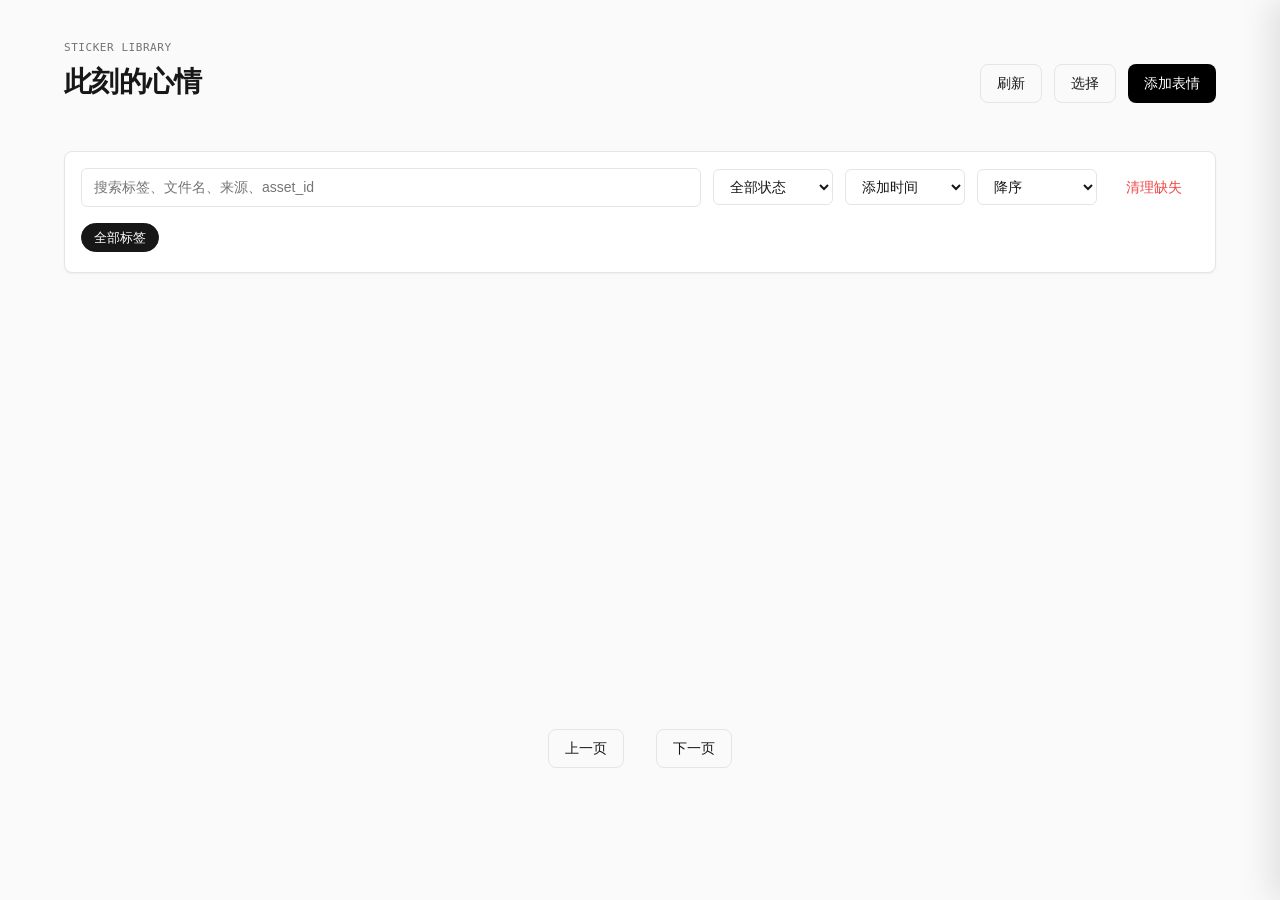
==== pages/表情面板/index.html @ 9439246d "feat: refactor WebUI, add upload endpoint, and apply frontend design principles" ====
<!doctype html>
<html lang="zh-CN">
<head>
  <meta charset="UTF-8" />
  <meta name="viewport" content="width=device-width, initial-scale=1.0" />
  <title>此刻的心情</title>
  <link rel="stylesheet" href="./app.css?v=20260706-library1" />
</head>
<body>
  <main class="shell">
    <header class="app-header">
      <div class="brand">
        <span class="eyebrow">Sticker library</span>
        <h1>此刻的心情</h1>
      </div>
      <div class="header-actions">
        <button id="refreshBtn" type="button" class="ghost">刷新</button>
        <button id="selectModeBtn" type="button" class="ghost">选择</button>
        <button id="openImportBtn" type="button" class="primary">添加表情</button>
      </div>
    </header>

    <section id="stats" class="stats"></section>

    <section class="filter-panel">
      <div class="search-row">
        <input id="searchInput" type="search" placeholder="搜索标签、文件名、来源、asset_id" />
        <select id="statusFilter" aria-label="状态筛选">
          <option value="">全部状态</option>
          <option value="missing">缺失文件</option>
        </select>
        <select id="sortBySelect" aria-label="排序字段">
          <option value="created_at">添加时间</option>
          <option value="usage_count">使用次数</option>
          <option value="last_used_at">最近使用</option>
          <option value="original_name">文件名</option>
        </select>
        <select id="sortOrderSelect" aria-label="排序方向">
          <option value="desc">降序</option>
          <option value="asc">升序</option>
        </select>
        <button id="pruneBtn" type="button" class="ghost danger-text">清理缺失</button>
      </div>
      <div class="tag-row">
        <button id="clearFilterBtn" type="button" class="tag-chip is-active">全部标签</button>
        <div id="tagRail" class="tag-rail"></div>
      </div>
    </section>

    <section class="library">
      <div id="selectionBar" class="selection-bar" hidden>
        <span id="selectionCount">已选 0 张</span>
        <button id="bulkDeleteBtn" type="button" class="danger">删除选中</button>
        <button id="cancelSelectBtn" type="button" class="ghost">退出选择</button>
      </div>
      <div id="stickerWall" class="sticker-wall"></div>
      <div class="pager">
        <button id="prevPageBtn" type="button" class="ghost">上一页</button>
        <span id="pageInfo"></span>
        <button id="nextPageBtn" type="button" class="ghost">下一页</button>
      </div>
    </section>
  </main>

  <aside id="detailDrawer" class="drawer" aria-hidden="true">
    <div class="drawer-head">
      <div>
        <span class="eyebrow">Edit sticker</span>
        <h2>编辑表情</h2>
      </div>
      <button id="closeDetailBtn" type="button" class="ghost">关闭</button>
    </div>
    <div id="detailPanel"></div>
  </aside>

  <section id="importModal" class="modal" hidden>
    <button class="modal-backdrop" type="button" data-close-import aria-label="关闭"></button>
    <form id="importForm" class="modal-panel">
      <div class="modal-head">
        <div>
          <span class="eyebrow">Add sticker</span>
          <h2>添加表情</h2>
        </div>
        <button id="closeImportBtn" type="button" class="ghost">关闭</button>
      </div>
      <label class="file-drop">
        <input id="fileInput" name="file" type="file" accept="image/*" />
        <span>选择图片文件</span>
        <small id="fileName">也可以在下面粘贴 http/https 图片地址或服务器本地路径</small>
      </label>
      <label>
        <span>图片地址或本地路径</span>
        <input name="image_source" placeholder="https://... 或 C:\path\image.png" />
      </label>
      <div class="form-grid">
        <label>
          <span>标签</span>
          <input name="labels" placeholder="开心, 摸鱼, 二次元" />
        </label>
        <label>
          <span>分组</span>
          <input name="group_name" placeholder="默认 unsorted" value="unsorted" />
        </label>
      </div>
      <label>
        <span>描述</span>
        <textarea name="description" placeholder="可选，写给以后搜索用"></textarea>
      </label>
      <div class="modal-actions">
        <button type="button" class="ghost" data-close-import>取消</button>
        <button type="submit" class="primary">添加</button>
      </div>
    </form>
  </section>

  <div id="toast" class="toast" aria-live="polite"></div>
  <script src="./app.js?v=20260706-library1"></script>
</body>
</html>
---- pages/表情面板/app.css ----
:root {
  color-scheme: light;
  --ink: #171717;
  --ink-muted: #737373;
  --paper: #fafafa;
  --surface: #ffffff;
  --line: #e5e5e5;
  --primary: #000000;
  --primary-fg: #ffffff;
  --danger: #ef4444;
  --danger-bg: #fef2f2;
  --shadow-sm: 0 1px 2px 0 rgba(0, 0, 0, 0.05);
  --shadow-md: 0 4px 6px -1px rgba(0, 0, 0, 0.1), 0 2px 4px -1px rgba(0, 0, 0, 0.06);
  --shadow-lg: 0 10px 15px -3px rgba(0, 0, 0, 0.1), 0 4px 6px -2px rgba(0, 0, 0, 0.05);
  --shadow-drawer: -10px 0 30px rgba(0, 0, 0, 0.1);
  --font-mono: ui-monospace, SFMono-Regular, Menlo, Monaco, Consolas, monospace;
  --font-body: -apple-system, BlinkMacSystemFont, "Segoe UI", Roboto, Helvetica, Arial, sans-serif;
  --font-display: "Inter", -apple-system, BlinkMacSystemFont, "Segoe UI", Roboto, Helvetica, Arial, sans-serif;
  --radius: 8px;
}

* {
  box-sizing: border-box;
}

body {
  margin: 0;
  background-color: var(--paper);
  color: var(--ink);
  font-family: var(--font-body);
  line-height: 1.5;
  -webkit-font-smoothing: antialiased;
}

button, input, select, textarea {
  font: inherit;
  border: none;
  background: none;
  padding: 0;
  margin: 0;
  color: inherit;
}

button {
  cursor: pointer;
}

button:disabled {
  cursor: not-allowed;
  opacity: 0.5;
}

input, select, textarea {
  border: 1px solid var(--line);
  border-radius: 6px;
  background: var(--surface);
  padding: 8px 12px;
  font-size: 14px;
  width: 100%;
  transition: border-color 0.2s, box-shadow 0.2s;
}

input:focus-visible, select:focus-visible, textarea:focus-visible {
  outline: none;
  border-color: var(--ink);
  box-shadow: 0 0 0 1px var(--ink);
}

textarea {
  min-height: 80px;
  resize: vertical;
}

/* Typography */
.eyebrow {
  display: block;
  font-family: var(--font-mono);
  font-size: 11px;
  text-transform: uppercase;
  letter-spacing: 0.05em;
  color: var(--ink-muted);
  margin-bottom: 4px;
}

h1, h2, h3 {
  margin: 0;
  font-family: var(--font-display);
  font-weight: 600;
  letter-spacing: -0.02em;
}

h1 {
  font-size: 28px;
}

h2 {
  font-size: 20px;
}

/* Layout */
.shell {
  max-width: 1200px;
  margin: 0 auto;
  padding: 40px 24px;
  display: flex;
  flex-direction: column;
  gap: 24px;
}

.app-header {
  display: flex;
  align-items: flex-end;
  justify-content: space-between;
}

/* Buttons */
.primary {
  background: var(--primary);
  color: var(--primary-fg);
  padding: 8px 16px;
  border-radius: var(--radius);
  font-weight: 500;
  font-size: 14px;
  transition: opacity 0.2s;
}

.primary:hover {
  opacity: 0.9;
}

.ghost {
  background: transparent;
  color: var(--ink);
  padding: 8px 16px;
  border-radius: var(--radius);
  font-weight: 500;
  font-size: 14px;
  transition: background 0.2s;
  border: 1px solid var(--line);
}

.ghost:hover {
  background: var(--line);
}

.danger {
  background: var(--danger);
  color: #fff;
  padding: 8px 16px;
  border-radius: var(--radius);
  font-weight: 500;
  font-size: 14px;
}

.danger:hover {
  background: #dc2626;
}

.danger-text {
  color: var(--danger);
  border-color: transparent;
}
.danger-text:hover {
  background: var(--danger-bg);
}

.header-actions {
  display: flex;
  gap: 12px;
}

/* Stats */
.stats {
  display: flex;
  gap: 16px;
  font-size: 13px;
  color: var(--ink-muted);
  font-family: var(--font-mono);
}

.stats span {
  display: inline-flex;
  align-items: center;
  gap: 6px;
}

.stats b {
  color: var(--ink);
  font-weight: 600;
}

/* Filter Panel */
.filter-panel {
  background: var(--surface);
  border: 1px solid var(--line);
  border-radius: var(--radius);
  padding: 16px;
  display: flex;
  flex-direction: column;
  gap: 16px;
  box-shadow: var(--shadow-sm);
  position: sticky;
  top: 16px;
  z-index: 10;
}

.search-row {
  display: flex;
  gap: 12px;
  align-items: center;
  flex-wrap: wrap;
}

.search-row input[type="search"] {
  flex: 1;
  min-width: 240px;
}

.search-row select {
  width: auto;
  min-width: 120px;
}

.tag-row {
  display: flex;
  gap: 12px;
  align-items: center;
  overflow-x: auto;
  padding-bottom: 4px;
  scrollbar-width: thin;
}

.tag-chip {
  padding: 4px 12px;
  border-radius: 99px;
  background: var(--paper);
  border: 1px solid var(--line);
  font-size: 13px;
  white-space: nowrap;
  transition: all 0.2s;
}

.tag-chip:hover {
  background: var(--line);
}

.tag-chip.is-active {
  background: var(--ink);
  color: var(--surface);
  border-color: var(--ink);
}

.tag-rail {
  display: flex;
  gap: 8px;
}

/* Library */
.library {
  position: relative;
}

.sticker-wall {
  display: grid;
  grid-template-columns: repeat(auto-fill, minmax(160px, 1fr));
  gap: 16px;
  min-height: 400px;
}

.sticker {
  background: var(--surface);
  border: 1px solid var(--line);
  border-radius: var(--radius);
  padding: 8px;
  display: flex;
  flex-direction: column;
  gap: 8px;
  position: relative;
  transition: transform 0.2s, box-shadow 0.2s, border-color 0.2s;
}

.sticker:hover {
  transform: translateY(-2px);
  box-shadow: var(--shadow-md);
}

.sticker.is-selected {
  border-color: var(--ink);
  box-shadow: 0 0 0 1px var(--ink);
}

.sticker.missing {
  border-color: var(--danger);
  border-style: dashed;
}

.thumb {
  aspect-ratio: 1;
  width: 100%;
  border-radius: 4px;
  background: var(--paper);
  display: grid;
  place-items: center;
  overflow: hidden;
  position: relative;
}

.thumb img {
  width: 100%;
  height: 100%;
  object-fit: contain;
}

.missing-text {
  color: var(--danger);
  font-size: 12px;
  font-family: var(--font-mono);
}

.sticker-meta {
  display: flex;
  flex-direction: column;
  gap: 2px;
  overflow: hidden;
}

.sticker-meta b {
  font-size: 13px;
  font-weight: 500;
  white-space: nowrap;
  overflow: hidden;
  text-overflow: ellipsis;
}

.sticker-meta small {
  font-size: 11px;
  color: var(--ink-muted);
  font-family: var(--font-mono);
  white-space: nowrap;
  overflow: hidden;
  text-overflow: ellipsis;
}

.sticker-select {
  position: absolute;
  top: 12px;
  left: 12px;
  z-index: 2;
  width: 18px;
  height: 18px;
  cursor: pointer;
  accent-color: var(--ink);
  display: none;
}

body.is-select-mode .sticker-select {
  display: block;
}

body.is-select-mode .sticker {
  cursor: pointer;
}

body.is-select-mode .thumb {
  pointer-events: none;
}

/* Selection Bar */
.selection-bar {
  position: fixed;
  bottom: 24px;
  left: 50%;
  transform: translateX(-50%);
  background: var(--ink);
  color: var(--surface);
  padding: 12px 24px;
  border-radius: 99px;
  display: flex;
  align-items: center;
  gap: 16px;
  box-shadow: var(--shadow-lg);
  z-index: 100;
  animation: slideUp 0.3s cubic-bezier(0.16, 1, 0.3, 1);
}

.selection-bar[hidden] {
  display: none;
}

.selection-bar .ghost {
  color: var(--surface);
  border-color: rgba(255, 255, 255, 0.2);
}

.selection-bar .ghost:hover {
  background: rgba(255, 255, 255, 0.1);
}

@keyframes slideUp {
  from { transform: translate(-50%, 100%); opacity: 0; }
  to { transform: translate(-50%, 0); opacity: 1; }
}

/* Pager */
.pager {
  display: flex;
  align-items: center;
  justify-content: center;
  gap: 16px;
  margin-top: 32px;
}

#pageInfo {
  font-family: var(--font-mono);
  font-size: 13px;
  color: var(--ink-muted);
}

/* Drawer */
.drawer {
  position: fixed;
  top: 0;
  right: 0;
  bottom: 0;
  width: 400px;
  max-width: 100vw;
  background: var(--surface);
  box-shadow: var(--shadow-drawer);
  z-index: 200;
  display: flex;
  flex-direction: column;
  transform: translateX(100%);
  transition: transform 0.3s cubic-bezier(0.16, 1, 0.3, 1);
}

.drawer:not([aria-hidden="true"]) {
  transform: translateX(0);
}

.drawer-head {
  padding: 24px;
  border-bottom: 1px solid var(--line);
  display: flex;
  justify-content: space-between;
  align-items: flex-start;
}

#detailPanel {
  padding: 24px;
  overflow-y: auto;
  flex: 1;
}

/* Drawer forms */
.detail-image {
  aspect-ratio: 1;
  background: var(--paper);
  border: 1px solid var(--line);
  border-radius: var(--radius);
  margin-bottom: 24px;
  display: grid;
  place-items: center;
  overflow: hidden;
}

.detail-image img {
  width: 100%;
  height: 100%;
  object-fit: contain;
}

.detail-form {
  display: flex;
  flex-direction: column;
  gap: 16px;
}

.detail-form label {
  display: flex;
  flex-direction: column;
  gap: 6px;
  font-size: 13px;
  font-weight: 500;
}

.detail-form code {
  font-family: var(--font-mono);
  font-size: 11px;
  color: var(--ink-muted);
  background: var(--paper);
  padding: 6px 8px;
  border-radius: 4px;
  word-break: break-all;
}

.detail-actions {
  display: flex;
  gap: 12px;
  margin-top: 8px;
}
.detail-actions button {
  flex: 1;
}

/* Modal */
.modal {
  position: fixed;
  inset: 0;
  z-index: 300;
  display: grid;
  place-items: center;
  padding: 24px;
}

.modal[hidden] {
  display: none;
}

.modal-backdrop {
  position: absolute;
  inset: 0;
  background: rgba(0, 0, 0, 0.4);
  backdrop-filter: blur(2px);
  border: none;
  border-radius: 0;
  width: 100%;
  height: 100%;
}

.modal-panel {
  position: relative;
  background: var(--surface);
  border-radius: 12px;
  box-shadow: var(--shadow-lg);
  width: 100%;
  max-width: 500px;
  padding: 32px;
  display: flex;
  flex-direction: column;
  gap: 20px;
  animation: modalIn 0.2s ease-out;
}

@keyframes modalIn {
  from { transform: scale(0.95); opacity: 0; }
  to { transform: scale(1); opacity: 1; }
}

.modal-head {
  display: flex;
  justify-content: space-between;
  align-items: flex-start;
  margin-bottom: 8px;
}

.file-drop {
  border: 2px dashed var(--line);
  border-radius: var(--radius);
  padding: 32px 24px;
  text-align: center;
  display: flex;
  flex-direction: column;
  align-items: center;
  gap: 8px;
  cursor: pointer;
  background: var(--paper);
  transition: border-color 0.2s, background 0.2s;
}

.file-drop:hover {
  border-color: var(--ink);
  background: var(--surface);
}

.file-drop span {
  font-weight: 500;
  color: var(--ink);
}

.file-drop small {
  color: var(--ink-muted);
  font-size: 12px;
}

#fileInput {
  display: none;
}

.form-grid {
  display: grid;
  grid-template-columns: 1fr 1fr;
  gap: 16px;
}

.modal-panel label {
  display: flex;
  flex-direction: column;
  gap: 6px;
  font-size: 13px;
  font-weight: 500;
}

.modal-actions {
  display: flex;
  justify-content: flex-end;
  gap: 12px;
  margin-top: 12px;
}

/* Toast */
.toast {
  position: fixed;
  bottom: 24px;
  right: 24px;
  background: var(--ink);
  color: var(--surface);
  padding: 12px 20px;
  border-radius: var(--radius);
  font-size: 14px;
  box-shadow: var(--shadow-md);
  z-index: 1000;
  transform: translateY(20px);
  opacity: 0;
  pointer-events: none;
  transition: all 0.2s cubic-bezier(0.16, 1, 0.3, 1);
}

.toast.show {
  transform: translateY(0);
  opacity: 1;
}
.toast.error {
  background: var(--danger);
}

/* Utilities */
.empty {
  grid-column: 1 / -1;
  text-align: center;
  padding: 64px 24px;
  color: var(--ink-muted);
  font-size: 14px;
  background: var(--surface);
  border-radius: var(--radius);
  border: 1px dashed var(--line);
}

@media (max-width: 768px) {
  .shell {
    padding: 20px 16px;
  }
  .search-row {
    flex-direction: column;
    align-items: stretch;
  }
  .search-row input[type="search"] {
    min-width: 0;
  }
  .drawer {
    width: 100%;
  }
}
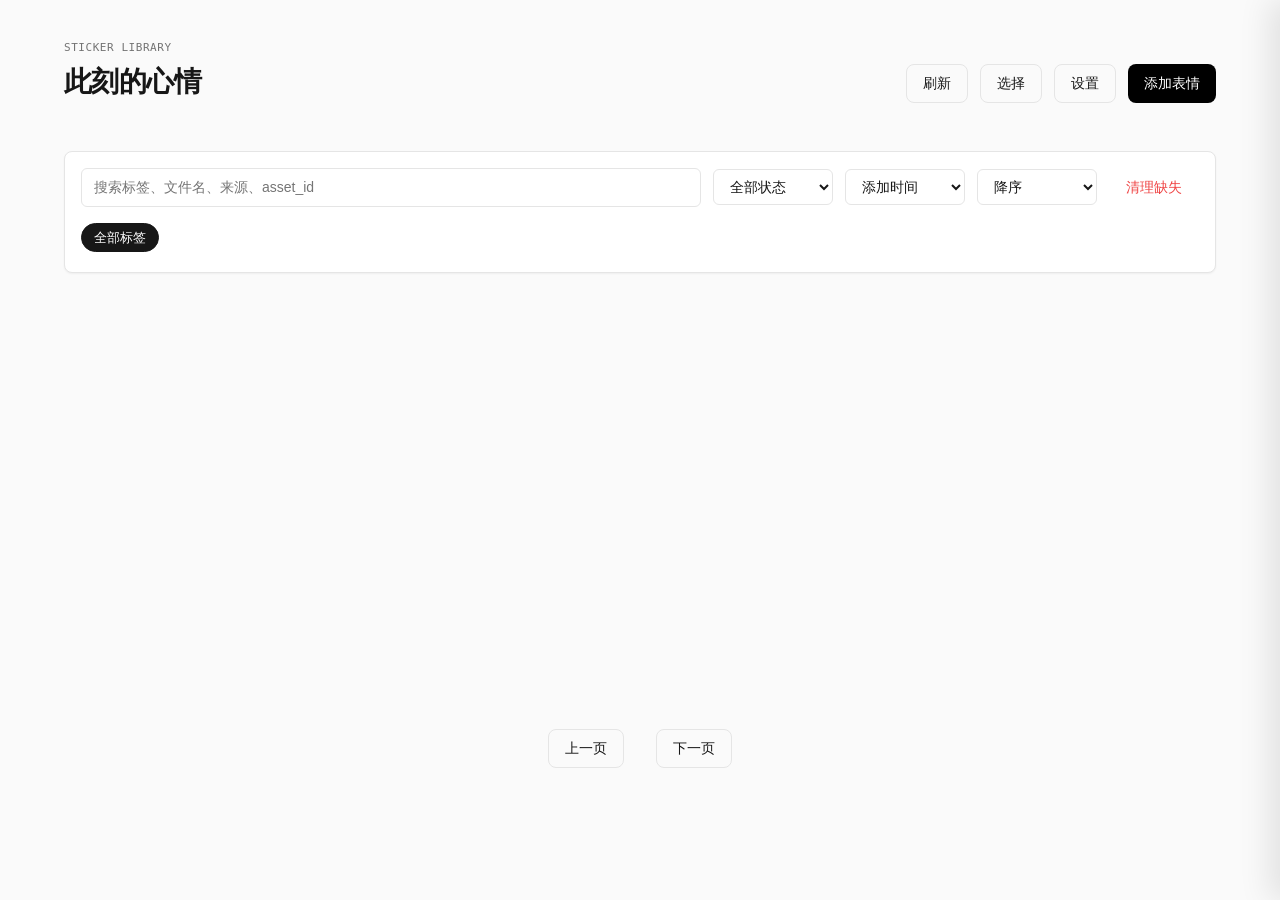
==== commit d46612a8: "zc" ====
--- a/pages/表情面板/index.html
+++ b/pages/表情面板/index.html
@@ -16,6 +16,7 @@
       <div class="header-actions">
         <button id="refreshBtn" type="button" class="ghost">刷新</button>
         <button id="selectModeBtn" type="button" class="ghost">选择</button>
+        <button id="openSettingsBtn" type="button" class="ghost">设置</button>
         <button id="openImportBtn" type="button" class="primary">添加表情</button>
       </div>
     </header>
@@ -73,6 +74,26 @@
     <div id="detailPanel"></div>
   </aside>
 
+  <section id="settingsModal" class="modal" hidden>
+    <button class="modal-backdrop" type="button" data-close-settings aria-label="关闭"></button>
+    <form id="settingsForm" class="modal-panel settings-panel">
+      <div class="modal-head">
+        <div>
+          <span class="eyebrow">Settings</span>
+          <h2>插件设置</h2>
+        </div>
+        <button id="closeSettingsBtn" type="button" class="ghost">关闭</button>
+      </div>
+      <div id="settingsBody" class="settings-body">
+        <div class="empty">加载中...</div>
+      </div>
+      <div class="modal-actions">
+        <button type="button" class="ghost" data-close-settings>取消</button>
+        <button type="submit" class="primary">保存</button>
+      </div>
+    </form>
+  </section>
+
   <section id="importModal" class="modal" hidden>
     <button class="modal-backdrop" type="button" data-close-import aria-label="关闭"></button>
     <form id="importForm" class="modal-panel">
--- a/pages/表情面板/app.css
+++ b/pages/表情面板/app.css
@@ -633,6 +633,63 @@
   background: var(--danger);
 }
 
+/* Settings modal */
+.settings-panel {
+  max-width: 560px;
+  max-height: 90vh;
+  overflow-y: auto;
+}
+
+.settings-body {
+  display: flex;
+  flex-direction: column;
+  gap: 16px;
+}
+
+.settings-body label {
+  display: flex;
+  flex-direction: column;
+  gap: 6px;
+  font-size: 13px;
+  font-weight: 500;
+}
+
+.settings-body .form-grid {
+  display: grid;
+  grid-template-columns: 1fr 1fr;
+  gap: 16px;
+}
+
+.settings-body .checkbox-row {
+  flex-direction: row;
+  align-items: center;
+  gap: 10px;
+  cursor: pointer;
+}
+
+.settings-body .checkbox-row input[type="checkbox"] {
+  width: 18px;
+  height: 18px;
+  accent-color: var(--ink);
+  cursor: pointer;
+}
+
+.settings-body .checkbox-row span {
+  font-size: 14px;
+  font-weight: 500;
+}
+
+.settings-body textarea {
+  min-height: 120px;
+  resize: vertical;
+}
+
+@media (max-width: 640px) {
+  .settings-body .form-grid {
+    grid-template-columns: 1fr;
+  }
+}
+
 /* Utilities */
 .empty {
   grid-column: 1 / -1;
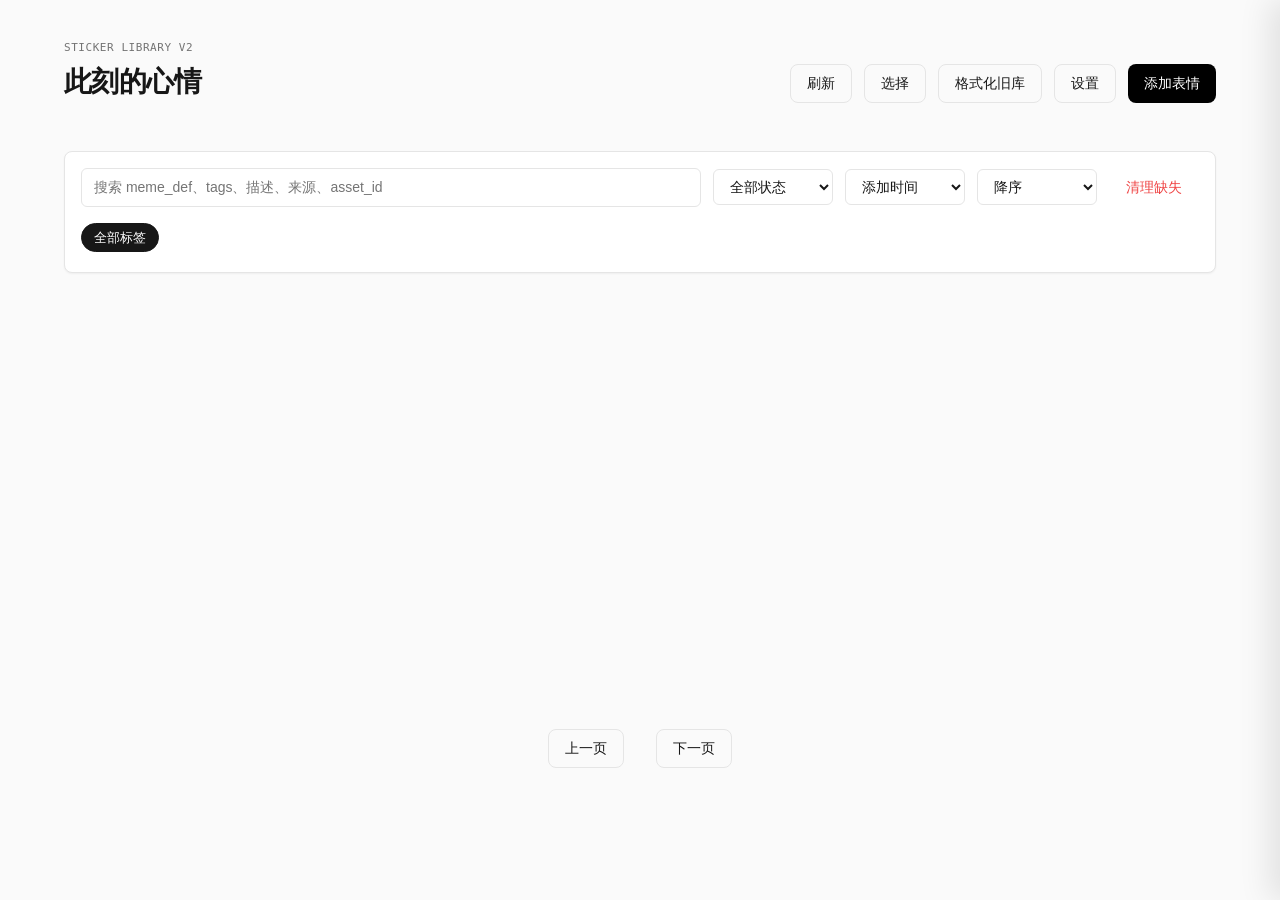
==== commit e3ef1ac3: "zc" ====
--- a/pages/表情面板/index.html
+++ b/pages/表情面板/index.html
@@ -4,18 +4,19 @@
   <meta charset="UTF-8" />
   <meta name="viewport" content="width=device-width, initial-scale=1.0" />
   <title>此刻的心情</title>
-  <link rel="stylesheet" href="./app.css?v=20260706-library1" />
+  <link rel="stylesheet" href="./app.css?v=20260721-v2" />
 </head>
 <body>
   <main class="shell">
     <header class="app-header">
       <div class="brand">
-        <span class="eyebrow">Sticker library</span>
+        <span class="eyebrow">Sticker library v2</span>
         <h1>此刻的心情</h1>
       </div>
       <div class="header-actions">
         <button id="refreshBtn" type="button" class="ghost">刷新</button>
         <button id="selectModeBtn" type="button" class="ghost">选择</button>
+        <button id="openFormatBtn" type="button" class="ghost">格式化旧库</button>
         <button id="openSettingsBtn" type="button" class="ghost">设置</button>
         <button id="openImportBtn" type="button" class="primary">添加表情</button>
       </div>
@@ -25,7 +26,7 @@
 
     <section class="filter-panel">
       <div class="search-row">
-        <input id="searchInput" type="search" placeholder="搜索标签、文件名、来源、asset_id" />
+        <input id="searchInput" type="search" placeholder="搜索 meme_def、tags、描述、来源、asset_id" />
         <select id="statusFilter" aria-label="状态筛选">
           <option value="">全部状态</option>
           <option value="missing">缺失文件</option>
@@ -34,7 +35,7 @@
           <option value="created_at">添加时间</option>
           <option value="usage_count">使用次数</option>
           <option value="last_used_at">最近使用</option>
-          <option value="original_name">文件名</option>
+          <option value="meme_def">meme_def</option>
         </select>
         <select id="sortOrderSelect" aria-label="排序方向">
           <option value="desc">降序</option>
@@ -113,19 +114,17 @@
         <span>图片地址或本地路径</span>
         <input name="image_source" placeholder="https://... 或 C:\path\image.png" />
       </label>
-      <div class="form-grid">
-        <label>
-          <span>标签</span>
-          <input name="labels" placeholder="开心, 摸鱼, 二次元" />
-        </label>
-        <label>
-          <span>分组</span>
-          <input name="group_name" placeholder="默认 unsorted" value="unsorted" />
-        </label>
-      </div>
       <label>
-        <span>描述</span>
-        <textarea name="description" placeholder="可选，写给以后搜索用"></textarea>
+        <span>meme_def（唯一名称，建议 角色_动作）</span>
+        <input name="meme_def" placeholder="真冬_低头" required />
+      </label>
+      <label>
+        <span>tags（逗号分隔，至少一个分组标签）</span>
+        <input name="tags" placeholder="二次元, 疲惫" required />
+      </label>
+      <label>
+        <span>描述（画面、情绪、适用场景）</span>
+        <textarea name="description" required placeholder="角色低头，表情疲惫，适合表达无力和不想继续解释。"></textarea>
       </label>
       <div class="modal-actions">
         <button type="button" class="ghost" data-close-import>取消</button>
@@ -134,7 +133,23 @@
     </form>
   </section>
 
+  <section id="formatModal" class="modal" hidden>
+    <button class="modal-backdrop" type="button" data-close-format aria-label="关闭"></button>
+    <div class="modal-panel format-panel">
+      <div class="modal-head">
+        <div>
+          <span class="eyebrow">Format legacy library</span>
+          <h2>格式化旧库</h2>
+        </div>
+        <button id="closeFormatBtn" type="button" class="ghost">关闭</button>
+      </div>
+      <div id="formatBody" class="format-body">
+        <div class="empty">加载中...</div>
+      </div>
+    </div>
+  </section>
+
   <div id="toast" class="toast" aria-live="polite"></div>
-  <script src="./app.js?v=20260706-library1"></script>
+  <script src="./app.js?v=20260721-v2"></script>
 </body>
 </html>
--- a/pages/表情面板/app.css
+++ b/pages/表情面板/app.css
@@ -717,3 +717,127 @@
     width: 100%;
   }
 }
+
+/* ===== v2 格式化旧库面板 ===== */
+.format-panel {
+  max-width: 760px;
+  width: min(760px, 94vw);
+}
+
+.format-body {
+  padding: 8px 0 4px;
+  max-height: 72vh;
+  overflow-y: auto;
+}
+
+.format-intro p {
+  margin: 0 0 12px;
+  color: var(--ink-muted);
+  font-size: 14px;
+  line-height: 1.7;
+}
+
+.format-note {
+  font-size: 13px;
+  color: var(--ink-muted);
+  margin: 8px 0;
+}
+
+.format-summary {
+  display: flex;
+  flex-wrap: wrap;
+  gap: 16px;
+  font-size: 14px;
+  margin-bottom: 12px;
+}
+
+.format-progress {
+  height: 8px;
+  border-radius: 999px;
+  background: var(--surface-alt, #eceae4);
+  overflow: hidden;
+  margin-bottom: 16px;
+}
+
+.format-progress-bar {
+  height: 100%;
+  background: var(--ink, #222);
+  transition: width 0.4s ease;
+}
+
+.format-table-wrap {
+  max-height: 320px;
+  overflow-y: auto;
+  border: 1px solid var(--line, #e3e0d8);
+  border-radius: var(--radius, 12px);
+  margin-bottom: 16px;
+}
+
+.format-table {
+  width: 100%;
+  border-collapse: collapse;
+  font-size: 13px;
+}
+
+.format-table th,
+.format-table td {
+  padding: 8px 10px;
+  text-align: left;
+  border-bottom: 1px solid var(--line, #e3e0d8);
+  vertical-align: top;
+}
+
+.format-table th {
+  position: sticky;
+  top: 0;
+  background: var(--surface, #fff);
+  font-weight: 600;
+}
+
+.format-table .desc-cell {
+  max-width: 220px;
+  white-space: nowrap;
+  overflow: hidden;
+  text-overflow: ellipsis;
+}
+
+.badge {
+  display: inline-block;
+  padding: 2px 8px;
+  border-radius: 999px;
+  font-size: 12px;
+  font-weight: 600;
+}
+
+.badge.ok {
+  background: #e2f3e4;
+  color: #1e7a34;
+}
+
+.badge.fail {
+  background: #fbe4e4;
+  color: #b42318;
+}
+
+.ok-text { color: #1e7a34; }
+.fail-text { color: #b42318; }
+
+.format-warning {
+  color: #b42318;
+  font-size: 14px;
+  line-height: 1.7;
+  margin: 12px 0;
+  padding: 12px;
+  background: #fdf2f1;
+  border: 1px solid #f3c1bc;
+  border-radius: var(--radius, 12px);
+}
+
+.format-confirm .modal-actions {
+  justify-content: flex-end;
+}
+
+.format-badge {
+  color: #8a5a00;
+  font-size: 13px;
+}
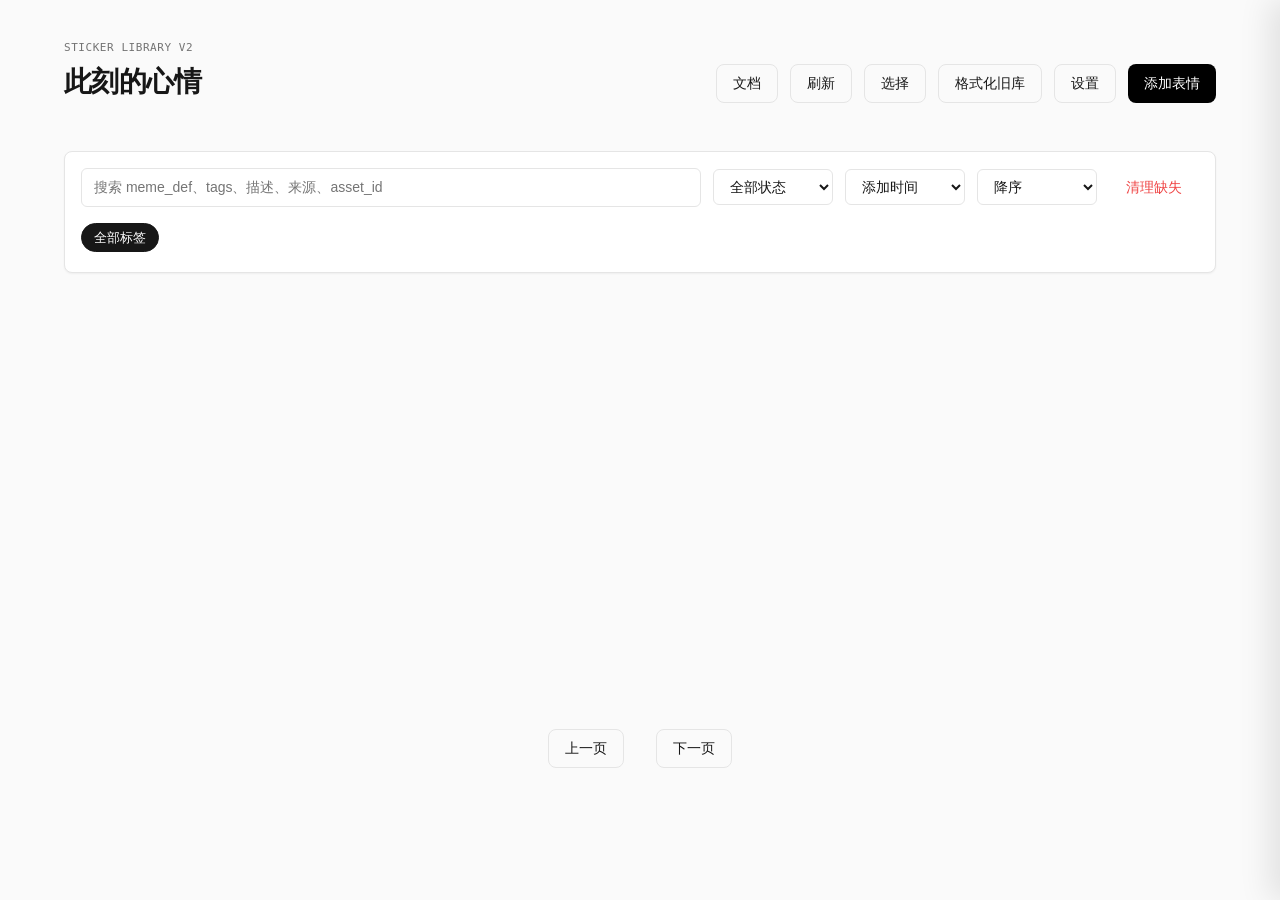
==== commit 2533f014: "zc" ====
--- a/pages/表情面板/index.html
+++ b/pages/表情面板/index.html
@@ -14,6 +14,7 @@
         <h1>此刻的心情</h1>
       </div>
       <div class="header-actions">
+        <button id="docsViewBtn" type="button" class="ghost">文档</button>
         <button id="refreshBtn" type="button" class="ghost">刷新</button>
         <button id="selectModeBtn" type="button" class="ghost">选择</button>
         <button id="openFormatBtn" type="button" class="ghost">格式化旧库</button>
@@ -49,7 +50,7 @@
       </div>
     </section>
 
-    <section class="library">
+    <section class="library" id="mainView">
       <div id="selectionBar" class="selection-bar" hidden>
         <span id="selectionCount">已选 0 张</span>
         <button id="bulkDeleteBtn" type="button" class="danger">删除选中</button>
@@ -61,6 +62,66 @@
         <span id="pageInfo"></span>
         <button id="nextPageBtn" type="button" class="ghost">下一页</button>
       </div>
+    </section>
+
+    <!-- 文档视图（默认隐藏） -->
+    <section id="docsView" class="docs-view" hidden>
+      <article class="docs-body">
+        <h2>此刻的心情 · 使用文档</h2>
+        <p class="docs-lede">大模型在回复里内嵌 <code>:名称:</code> 标签，插件在发送链路把它替换成对应图片。围绕 <b>meme_def</b>（一张图的唯一名字）与 <b>tags</b>（多图共享的分组）两个概念工作。</p>
+
+        <h3>核心概念</h3>
+        <p><b>meme_def</b> 指向唯一一张图，模型输出 <code>:真冬_低头:</code> 精确发送；<b>tags</b> 指向一组图，输出 <code>:二次元:</code> 或 <code>:二次元:疲惫:</code> 时按评分挑一张最合适的。</p>
+
+        <h3>工具 API（模型调用）</h3>
+        <div class="docs-card">
+          <div class="docs-card-head"><span class="docs-badge tool">工具</span><code>mood_check_memes_def</code></div>
+          <p>按 meme_def 精确查询一张图的描述、tags 和发送 marker。</p>
+          <table><thead><tr><th>参数</th><th>类型</th><th>必填</th><th>说明</th></tr></thead>
+          <tbody><tr><td>meme_def</td><td>string</td><td>必填</td><td>唯一表情定义，如 <code>真冬_低头</code></td></tr></tbody></table>
+        </div>
+        <div class="docs-card">
+          <div class="docs-card-head"><span class="docs-badge tool">工具</span><code>mood_rough_search_memes</code></div>
+          <p>用自然语言在 meme_def、描述、tags、来源中模糊搜索候选。</p>
+          <table><thead><tr><th>参数</th><th>类型</th><th>必填</th><th>说明</th></tr></thead>
+          <tbody>
+            <tr><td>query</td><td>string</td><td>必填</td><td>想表达的动作、情绪、角色或场景</td></tr>
+            <tr><td>limit</td><td>integer</td><td>可选</td><td>最多返回数量，1–20，默认 8</td></tr>
+          </tbody></table>
+        </div>
+        <div class="docs-card">
+          <div class="docs-card-head"><span class="docs-badge tool">工具</span><code>mood_steal_memes</code></div>
+          <p>导入一张图片入库。</p>
+          <table><thead><tr><th>参数</th><th>类型</th><th>必填</th><th>说明</th></tr></thead>
+          <tbody>
+            <tr><td>image_path</td><td>string</td><td>必填</td><td>本地路径或 http/https 地址</td></tr>
+            <tr><td>meme_def</td><td>string</td><td>必填</td><td>唯一定义，建议 <code>角色_动作</code></td></tr>
+            <tr><td>tags</td><td>array</td><td>必填</td><td>至少一个分组 tag</td></tr>
+            <tr><td>description</td><td>string</td><td>必填</td><td>画面、情绪和适用场景</td></tr>
+          </tbody></table>
+        </div>
+
+        <h3>用户命令</h3>
+        <div class="docs-card">
+          <div class="docs-card-head"><span class="docs-badge cmd">命令</span><code>mood_check [数量]</code></div>
+          <p>展示当前会话最近触发的表情包记录（含 asset_id、meme_def、tags、使用次数）。</p>
+        </div>
+        <div class="docs-card">
+          <div class="docs-card-head"><span class="docs-badge cmd">命令</span><code>mood_delete &lt;asset_id&gt;</code></div>
+          <p>按 asset_id 删除一张图（需管理员）。先用 <code>mood_check</code> 查 ID 再删除。</p>
+        </div>
+
+        <h3>发送与解析</h3>
+        <ol>
+          <li>标签命中 meme_def → 精确发送唯一图片。</li>
+          <li>未命中 → 解释为 tag，单/组合 tag 走降级评分。</li>
+          <li>同分按 meme_def 字典序稳定决胜（不随机）。</li>
+          <li>完全未命中 → 静默删除标签。</li>
+        </ol>
+
+        <h3>旧库格式化</h3>
+        <p>点顶部「格式化旧库」。用视觉模型重新识别旧库或其他插件目录的图片并迁移，支持断点续传与部分提交。确认提交后，识图失败项将被永久删除（确认页会提示）。</p>
+      </article>
     </section>
   </main>
 
--- a/pages/表情面板/app.css
+++ b/pages/表情面板/app.css
@@ -841,3 +841,173 @@
   color: #8a5a00;
   font-size: 13px;
 }
+
+.badge.done {
+  background: #e0e7ff;
+  color: #3730a3;
+}
+
+.format-table tr.row-committed td {
+  opacity: 0.55;
+}
+
+.badge.dup {
+  background: #eceff3;
+  color: #5a6b7f;
+}
+
+/* 格式化来源选择 */
+.format-source {
+  margin: 16px 0;
+}
+
+.format-source .gtitle {
+  font-size: 12px;
+  text-transform: uppercase;
+  letter-spacing: .05em;
+  color: var(--ink-muted);
+  margin-bottom: 8px;
+  font-weight: 600;
+}
+
+.source-option {
+  display: flex;
+  align-items: flex-start;
+  gap: 10px;
+  padding: 12px 14px;
+  border: 1px solid var(--line);
+  border-radius: var(--radius);
+  margin-bottom: 8px;
+  cursor: pointer;
+  transition: border-color .15s, background .15s;
+}
+
+.source-option:hover { border-color: var(--ink-muted); }
+.source-option input { margin-top: 3px; accent-color: var(--ink); }
+.source-option b { display: block; color: var(--ink); font-size: 14px; }
+.source-option small { display: block; color: var(--ink-muted); font-size: 12px; margin-top: 2px; }
+
+.plugin-dir-picker { margin: 4px 0 8px 24px; }
+
+.plugin-dir-list {
+  max-height: 180px;
+  overflow-y: auto;
+  border: 1px solid var(--line);
+  border-radius: var(--radius);
+}
+
+.plugin-dir-item {
+  display: flex;
+  align-items: center;
+  gap: 10px;
+  padding: 9px 12px;
+  border-bottom: 1px solid var(--line);
+  cursor: pointer;
+  font-size: 13px;
+}
+
+.plugin-dir-item:last-child { border-bottom: none; }
+.plugin-dir-item:hover { background: var(--surface-alt, #f5f4f0); }
+.plugin-dir-item input { accent-color: var(--ink); }
+.plugin-dir-item .dir-name { flex: 1; color: var(--ink); }
+.plugin-dir-item .dir-count { color: var(--ink-muted); font-size: 12px; }
+
+/* ===== 文档视图 ===== */
+.docs-view {
+  max-width: 760px;
+  margin: 0 auto;
+  padding: 8px 4px 60px;
+}
+.docs-body h2 {
+  font-family: var(--font-display);
+  font-size: 26px;
+  color: var(--ink);
+  font-weight: 600;
+  margin-bottom: 10px;
+}
+.docs-body h3 {
+  font-size: 16px;
+  color: var(--ink);
+  font-weight: 600;
+  margin: 32px 0 10px;
+  padding-top: 22px;
+  border-top: 1px solid var(--line);
+}
+.docs-body h3:first-of-type { border-top: none; padding-top: 0; }
+.docs-lede { font-size: 15px; color: var(--ink-muted); margin-bottom: 8px; }
+.docs-body p, .docs-body ol, .docs-body ul {
+  font-size: 14px;
+  color: var(--ink-muted);
+  line-height: 1.75;
+  margin-bottom: 12px;
+}
+.docs-body ol, .docs-body ul { padding-left: 22px; }
+.docs-body li { margin-bottom: 6px; }
+.docs-body b { color: var(--ink); font-weight: 600; }
+.docs-body code {
+  font-family: var(--font-mono);
+  font-size: .88em;
+  background: var(--surface);
+  border: 1px solid var(--line);
+  padding: 1px 5px;
+  border-radius: 4px;
+  color: var(--ink);
+}
+.docs-card {
+  background: var(--surface);
+  border: 1px solid var(--line);
+  border-radius: var(--radius);
+  padding: 16px 18px;
+  margin: 14px 0;
+}
+.docs-card-head {
+  display: flex;
+  align-items: center;
+  gap: 10px;
+  margin-bottom: 10px;
+}
+.docs-card-head code {
+  font-family: var(--font-mono);
+  font-size: 14px;
+  color: var(--ink);
+  background: none;
+  border: none;
+  padding: 0;
+}
+.docs-badge {
+  font-family: var(--font-mono);
+  font-size: 11px;
+  font-weight: 600;
+  letter-spacing: .04em;
+  padding: 2px 8px;
+  border-radius: 4px;
+  text-transform: uppercase;
+}
+.docs-badge.tool { background: var(--ink); color: var(--primary-fg); }
+.docs-badge.cmd { background: var(--surface); color: var(--ink); border: 1px solid var(--ink); }
+.docs-card table {
+  width: 100%;
+  border-collapse: collapse;
+  font-size: 13px;
+  margin-top: 8px;
+}
+.docs-card th {
+  text-align: left;
+  color: var(--ink);
+  font-weight: 600;
+  font-size: 12px;
+  padding: 6px 8px;
+  border-bottom: 1px solid var(--line);
+}
+.docs-card td {
+  padding: 7px 8px;
+  border-bottom: 1px solid var(--line);
+  color: var(--ink-muted);
+  vertical-align: top;
+}
+.docs-card tr:last-child td { border-bottom: none; }
+.docs-card td:first-child {
+  font-family: var(--font-mono);
+  color: var(--ink);
+  white-space: nowrap;
+}
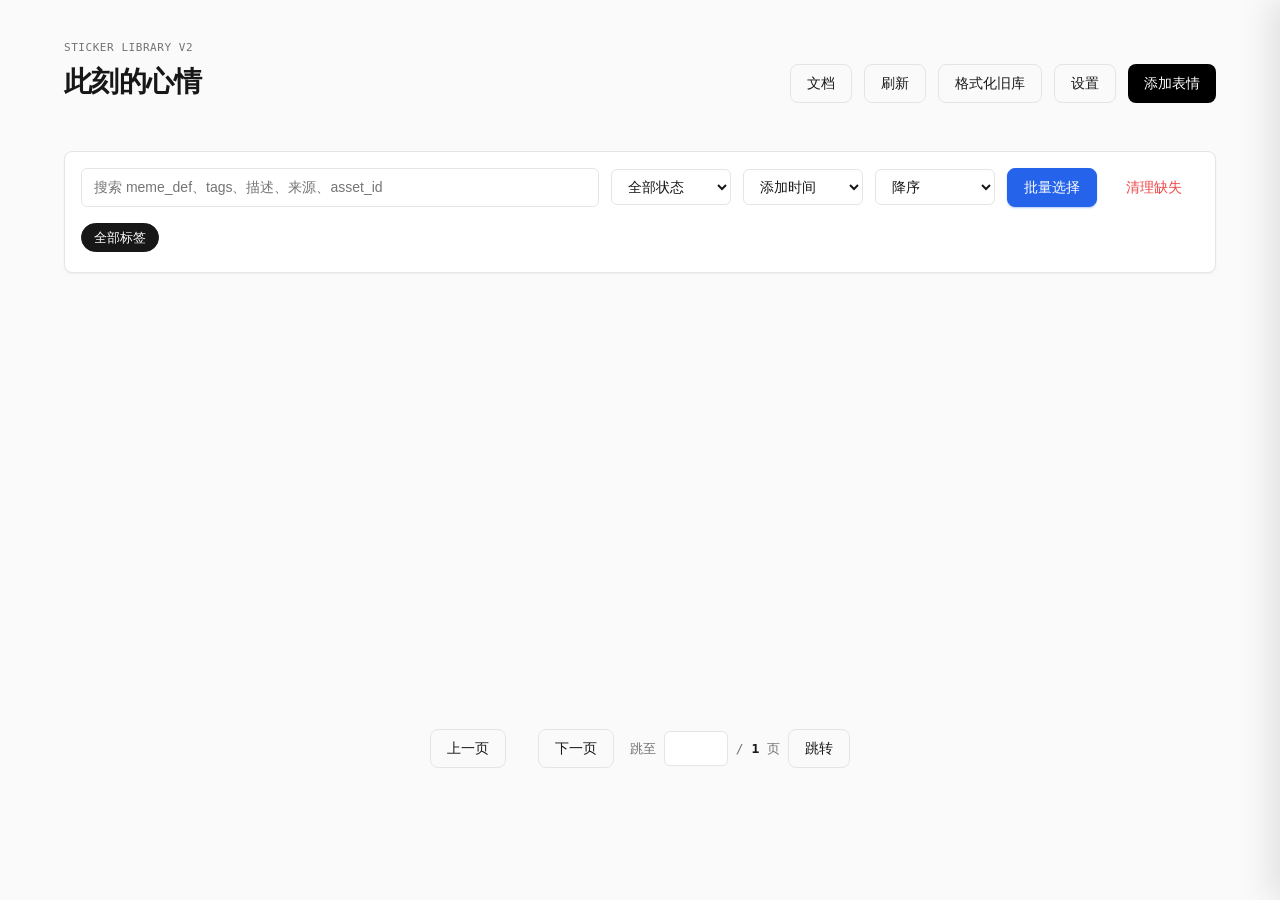
==== commit f62be87c: "feat: 添加分页功能和跳页输入，优化用户体验" ====
--- a/pages/表情面板/index.html
+++ b/pages/表情面板/index.html
@@ -4,7 +4,7 @@
   <meta charset="UTF-8" />
   <meta name="viewport" content="width=device-width, initial-scale=1.0" />
   <title>此刻的心情</title>
-  <link rel="stylesheet" href="./app.css?v=20260721-v2" />
+  <link rel="stylesheet" href="./app.css?v=20260723-v4" />
 </head>
 <body>
   <main class="shell">
@@ -16,7 +16,6 @@
       <div class="header-actions">
         <button id="docsViewBtn" type="button" class="ghost">文档</button>
         <button id="refreshBtn" type="button" class="ghost">刷新</button>
-        <button id="selectModeBtn" type="button" class="ghost">选择</button>
         <button id="openFormatBtn" type="button" class="ghost">格式化旧库</button>
         <button id="openSettingsBtn" type="button" class="ghost">设置</button>
         <button id="openImportBtn" type="button" class="primary">添加表情</button>
@@ -42,6 +41,7 @@
           <option value="desc">降序</option>
           <option value="asc">升序</option>
         </select>
+        <button id="bulkSelectBtn" type="button" class="accent">批量选择</button>
         <button id="pruneBtn" type="button" class="ghost danger-text">清理缺失</button>
       </div>
       <div class="tag-row">
@@ -53,14 +53,22 @@
     <section class="library" id="mainView">
       <div id="selectionBar" class="selection-bar" hidden>
         <span id="selectionCount">已选 0 张</span>
+        <button id="selectAllPageBtn" type="button" class="ghost">全选本页</button>
+        <button id="invertPageBtn" type="button" class="ghost">反选本页</button>
         <button id="bulkDeleteBtn" type="button" class="danger">删除选中</button>
         <button id="cancelSelectBtn" type="button" class="ghost">退出选择</button>
       </div>
       <div id="stickerWall" class="sticker-wall"></div>
       <div class="pager">
         <button id="prevPageBtn" type="button" class="ghost">上一页</button>
-        <span id="pageInfo"></span>
+        <div id="pageNumbers" class="page-numbers"></div>
         <button id="nextPageBtn" type="button" class="ghost">下一页</button>
+        <span class="page-jump">
+          跳至
+          <input id="pageJumpInput" type="number" min="1" inputmode="numeric" />
+          / <b id="pageTotal">1</b> 页
+          <button id="pageJumpBtn" type="button" class="ghost">跳转</button>
+        </span>
       </div>
     </section>
 
@@ -125,6 +133,14 @@
     </section>
   </main>
 
+  <!-- 漫画阅读式左右悬浮翻页按钮 -->
+  <button id="floatPrevBtn" type="button" class="page-float left" aria-label="上一页" hidden>
+    <svg viewBox="0 0 24 24" width="20" height="20" fill="none" stroke="currentColor" stroke-width="2.5" stroke-linecap="round" stroke-linejoin="round"><polyline points="15 18 9 12 15 6"></polyline></svg>
+  </button>
+  <button id="floatNextBtn" type="button" class="page-float right" aria-label="下一页" hidden>
+    <svg viewBox="0 0 24 24" width="20" height="20" fill="none" stroke="currentColor" stroke-width="2.5" stroke-linecap="round" stroke-linejoin="round"><polyline points="9 18 15 12 9 6"></polyline></svg>
+  </button>
+
   <aside id="detailDrawer" class="drawer" aria-hidden="true">
     <div class="drawer-head">
       <div>
@@ -211,6 +227,6 @@
   </section>
 
   <div id="toast" class="toast" aria-live="polite"></div>
-  <script src="./app.js?v=20260721-v2"></script>
+  <script src="./app.js?v=20260723-v4"></script>
 </body>
 </html>
--- a/pages/表情面板/app.css
+++ b/pages/表情面板/app.css
@@ -143,6 +143,25 @@
   background: var(--line);
 }
 
+/* 筛选行里的高亮入口按钮（批量选择） */
+.accent {
+  background: #2563eb;
+  color: #ffffff;
+  padding: 8px 16px;
+  border-radius: var(--radius);
+  font-weight: 500;
+  font-size: 14px;
+  border: 1px solid #2563eb;
+  transition: background 0.2s, box-shadow 0.2s;
+  box-shadow: 0 1px 2px rgba(37, 99, 235, 0.35);
+  white-space: nowrap;
+}
+
+.accent:hover {
+  background: #1d4ed8;
+  border-color: #1d4ed8;
+}
+
 .danger {
   background: var(--danger);
   color: #fff;
@@ -377,10 +396,13 @@
   border-radius: 99px;
   display: flex;
   align-items: center;
-  gap: 16px;
+  gap: 12px;
   box-shadow: var(--shadow-lg);
   z-index: 100;
   animation: slideUp 0.3s cubic-bezier(0.16, 1, 0.3, 1);
+  max-width: calc(100vw - 32px);
+  flex-wrap: wrap;
+  justify-content: center;
 }
 
 .selection-bar[hidden] {
@@ -390,6 +412,17 @@
 .selection-bar .ghost {
   color: var(--surface);
   border-color: rgba(255, 255, 255, 0.2);
+  padding: 6px 12px;
+}
+
+.selection-bar .danger {
+  padding: 6px 12px;
+}
+
+#selectionCount {
+  font-family: var(--font-mono);
+  font-size: 13px;
+  white-space: nowrap;
 }
 
 .selection-bar .ghost:hover {
@@ -408,12 +441,126 @@
   justify-content: center;
   gap: 16px;
   margin-top: 32px;
-}
-
-#pageInfo {
-  font-family: var(--font-mono);
-  font-size: 13px;
-  color: var(--ink-muted);
+  flex-wrap: wrap;
+}
+
+/* 论坛式页码按钮 */
+.page-numbers {
+  display: flex;
+  align-items: center;
+  gap: 6px;
+  flex-wrap: wrap;
+  justify-content: center;
+}
+
+.page-num {
+  min-width: 32px;
+  height: 32px;
+  padding: 0 6px;
+  border-radius: 6px;
+  border: 1px solid var(--line);
+  background: var(--surface);
+  color: var(--ink);
+  font-family: var(--font-mono);
+  font-size: 13px;
+  display: inline-grid;
+  place-items: center;
+  transition: all 0.15s;
+}
+
+.page-num:hover {
+  background: var(--line);
+}
+
+.page-num.is-active {
+  background: var(--ink);
+  color: var(--surface);
+  border-color: var(--ink);
+  cursor: default;
+}
+
+.page-ellipsis {
+  color: var(--ink-muted);
+  padding: 0 2px;
+  user-select: none;
+  font-family: var(--font-mono);
+}
+
+/* 跳页输入 */
+.page-jump {
+  display: inline-flex;
+  align-items: center;
+  gap: 8px;
+  font-size: 13px;
+  color: var(--ink-muted);
+  font-family: var(--font-mono);
+}
+
+.page-jump b {
+  color: var(--ink);
+  font-weight: 600;
+}
+
+.page-jump input {
+  width: 64px;
+  padding: 6px 8px;
+  text-align: center;
+  font-family: var(--font-mono);
+}
+
+/* 隐藏 number input 的上下箭头，保持输入框干净 */
+.page-jump input::-webkit-outer-spin-button,
+.page-jump input::-webkit-inner-spin-button {
+  -webkit-appearance: none;
+  margin: 0;
+}
+.page-jump input[type="number"] {
+  -moz-appearance: textfield;
+  appearance: textfield;
+}
+
+/* 漫画阅读式左右悬浮圆形翻页按钮 */
+.page-float {
+  position: fixed;
+  top: 50%;
+  transform: translateY(-50%);
+  width: 46px;
+  height: 46px;
+  border-radius: 50%;
+  background: var(--surface);
+  border: 1px solid var(--line);
+  box-shadow: var(--shadow-md);
+  color: var(--ink);
+  display: grid;
+  place-items: center;
+  z-index: 90;
+  opacity: 0.92;
+  transition: background 0.2s, color 0.2s, transform 0.2s, opacity 0.2s;
+}
+
+.page-float:hover:not(:disabled) {
+  background: var(--ink);
+  color: var(--surface);
+  border-color: var(--ink);
+  transform: translateY(-50%) scale(1.08);
+  opacity: 1;
+}
+
+.page-float:disabled {
+  opacity: 0.3;
+  cursor: not-allowed;
+}
+
+.page-float.left {
+  left: 20px;
+}
+
+.page-float.right {
+  right: 20px;
+}
+
+.page-float[hidden] {
+  display: none;
 }
 
 /* Drawer */
@@ -716,6 +863,20 @@
   .drawer {
     width: 100%;
   }
+  .page-float {
+    width: 38px;
+    height: 38px;
+  }
+  .page-float.left {
+    left: 8px;
+  }
+  .page-float.right {
+    right: 8px;
+  }
+  .page-jump {
+    width: 100%;
+    justify-content: center;
+  }
 }
 
 /* ===== v2 格式化旧库面板 ===== */
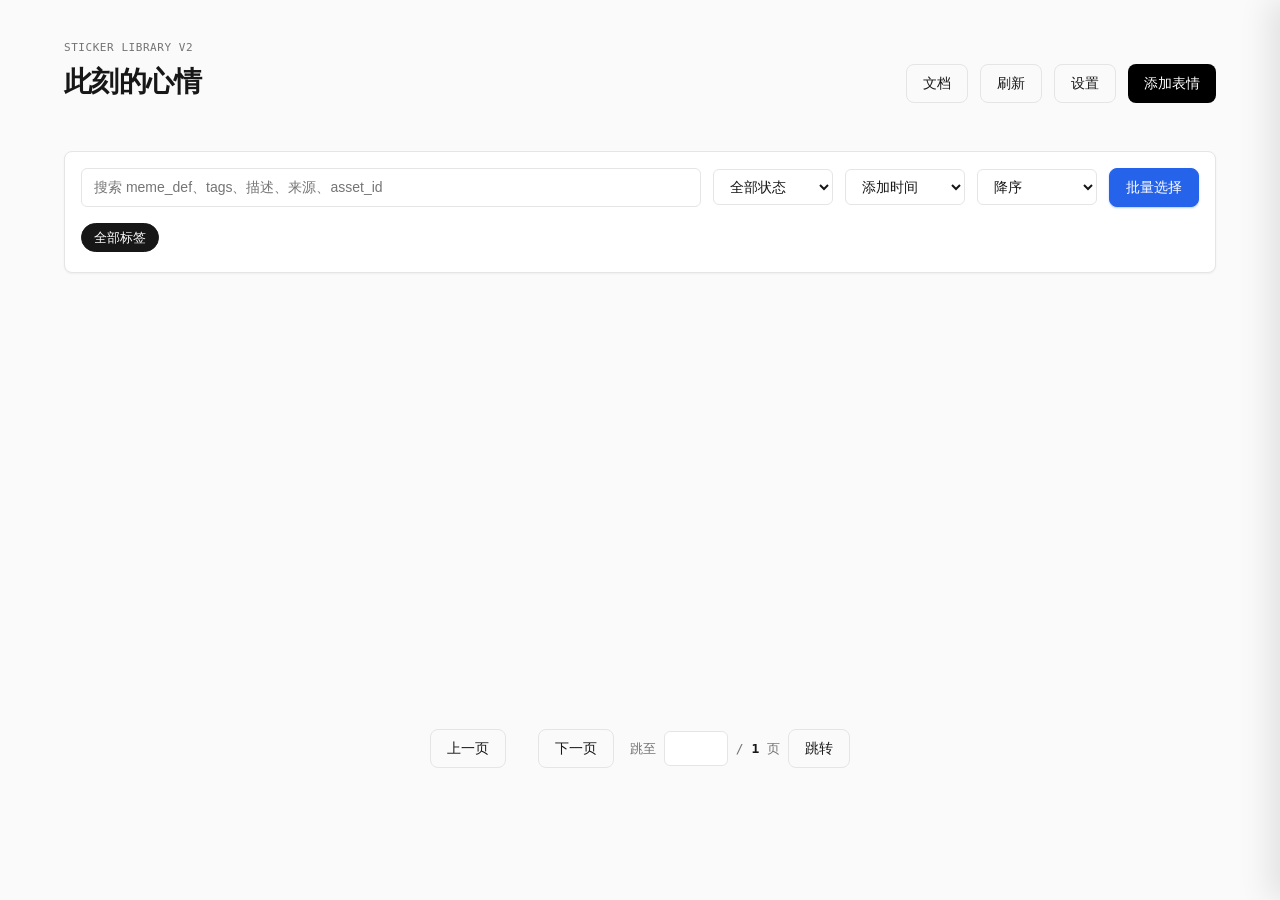
==== commit b7d8629a: "feat: 添加维护工具区，支持格式化旧库和清理缺失功能" ====
--- a/pages/表情面板/index.html
+++ b/pages/表情面板/index.html
@@ -4,7 +4,7 @@
   <meta charset="UTF-8" />
   <meta name="viewport" content="width=device-width, initial-scale=1.0" />
   <title>此刻的心情</title>
-  <link rel="stylesheet" href="./app.css?v=20260723-v4" />
+  <link rel="stylesheet" href="./app.css?v=20260723-v5" />
 </head>
 <body>
   <main class="shell">
@@ -16,7 +16,6 @@
       <div class="header-actions">
         <button id="docsViewBtn" type="button" class="ghost">文档</button>
         <button id="refreshBtn" type="button" class="ghost">刷新</button>
-        <button id="openFormatBtn" type="button" class="ghost">格式化旧库</button>
         <button id="openSettingsBtn" type="button" class="ghost">设置</button>
         <button id="openImportBtn" type="button" class="primary">添加表情</button>
       </div>
@@ -42,7 +41,6 @@
           <option value="asc">升序</option>
         </select>
         <button id="bulkSelectBtn" type="button" class="accent">批量选择</button>
-        <button id="pruneBtn" type="button" class="ghost danger-text">清理缺失</button>
       </div>
       <div class="tag-row">
         <button id="clearFilterBtn" type="button" class="tag-chip is-active">全部标签</button>
@@ -227,6 +225,6 @@
   </section>
 
   <div id="toast" class="toast" aria-live="polite"></div>
-  <script src="./app.js?v=20260723-v4"></script>
+  <script src="./app.js?v=20260723-v5"></script>
 </body>
 </html>
--- a/pages/表情面板/app.css
+++ b/pages/表情面板/app.css
@@ -829,6 +829,40 @@
 .settings-body textarea {
   min-height: 120px;
   resize: vertical;
+}
+
+/* 设置弹窗里的维护工具区（格式化旧库 / 清理缺失） */
+.settings-section {
+  border-top: 1px solid var(--line);
+  padding-top: 16px;
+  margin-top: 4px;
+  display: flex;
+  flex-direction: column;
+  gap: 10px;
+}
+
+.settings-section-title {
+  font-size: 12px;
+  text-transform: uppercase;
+  letter-spacing: 0.05em;
+  color: var(--ink-muted);
+  font-weight: 600;
+}
+
+.settings-maintenance {
+  display: flex;
+  gap: 12px;
+}
+
+.settings-maintenance button {
+  flex: 1;
+}
+
+.settings-hint {
+  font-size: 12px;
+  color: var(--ink-muted);
+  line-height: 1.6;
+  margin: 0;
 }
 
 @media (max-width: 640px) {
